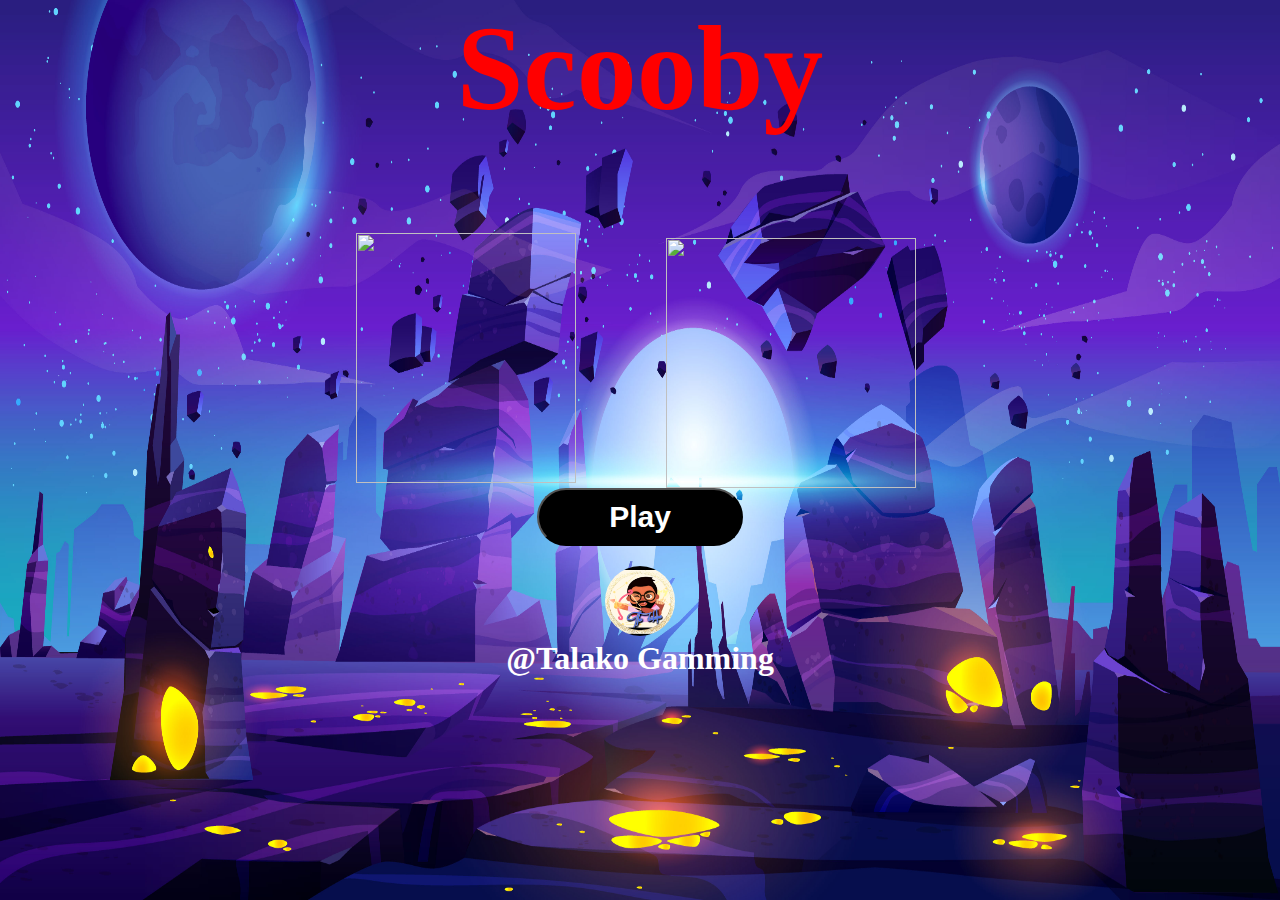
==== index.html @ c8f859a7 "allmost done" ====
<!DOCTYPE html>
<html lang="en">

<head>
    <meta charset="UTF-8">
    <meta http-equiv="X-UA-Compatible" content="IE=edge">
    <meta name="viewport" content="width=device-width, initial-scale=1.0">
    <title>Scooby</title>
    <link rel="stylesheet" href="style.css">
    <script src="gameJS.js"></script>
</head>

<body>
    <div class="main">

        <div class="titles">
            <h1>Scooby</h1>
        </div>
        <div class="charater1">
            <img src="https://c.tenor.com/x5eQ3XN_bEwAAAAi/cat-run.gif" width="220" height="250">
        </div>
        <div class="charater2">
            <img src="https://c.tenor.com/0WYfrRki370AAAAi/cat-bunny.gif" width="250" height="250">
        </div>

        <div class="play">
            <a href="main.html" target="_blank"><button type="button">Play</button></a>
        </div>

        <div class="foot">
            <P><img src="talako.jpg">
            <h1>@Talako Gamming</h1>
            </P>
        </div>
    </div>
</body>

</html>
---- style.css ----
*{
    margin: 0;
    padding: 0%;
}

.main{
    background-image: url('mainbg.jpg');
    background-size: 100vw 100vh;
    background-repeat: no-repeat;
    width: 100%;
    height: 100vh;
}

.titles{
    position: relative;
    font-size: 60px;
    font-weight: bolder;
    color: red;
    text-align: center;
}

.charater1{
    max-width: 280px;
    background-size: cover;
    background-repeat: no-repeat;
    position: absolute;
    margin-top: 95px;
    right: 55%;
}

.charater2{
    max-width: 280px;
    background-size: cover;
    background-repeat: no-repeat;
    position: absolute;
    margin-top: 100px;
    left: 52%;
}

button {
    font-size: 30px;
    font-weight: bolder;
    font-family: Arial, Helvetica, sans-serif;
    border-radius: 40px;
    cursor: pointer;
    padding: 10px 70px;
    position: relative;
    margin-top: 350px;
    background-color: black;
    color: white;
}

.play{
    text-align: center;
}

.foot img{
    border-radius: 100%;
    width: 70px;
    height: 70px;
}

.foot{
    margin-top: 20px;
    text-align: center;
    color: white;
}
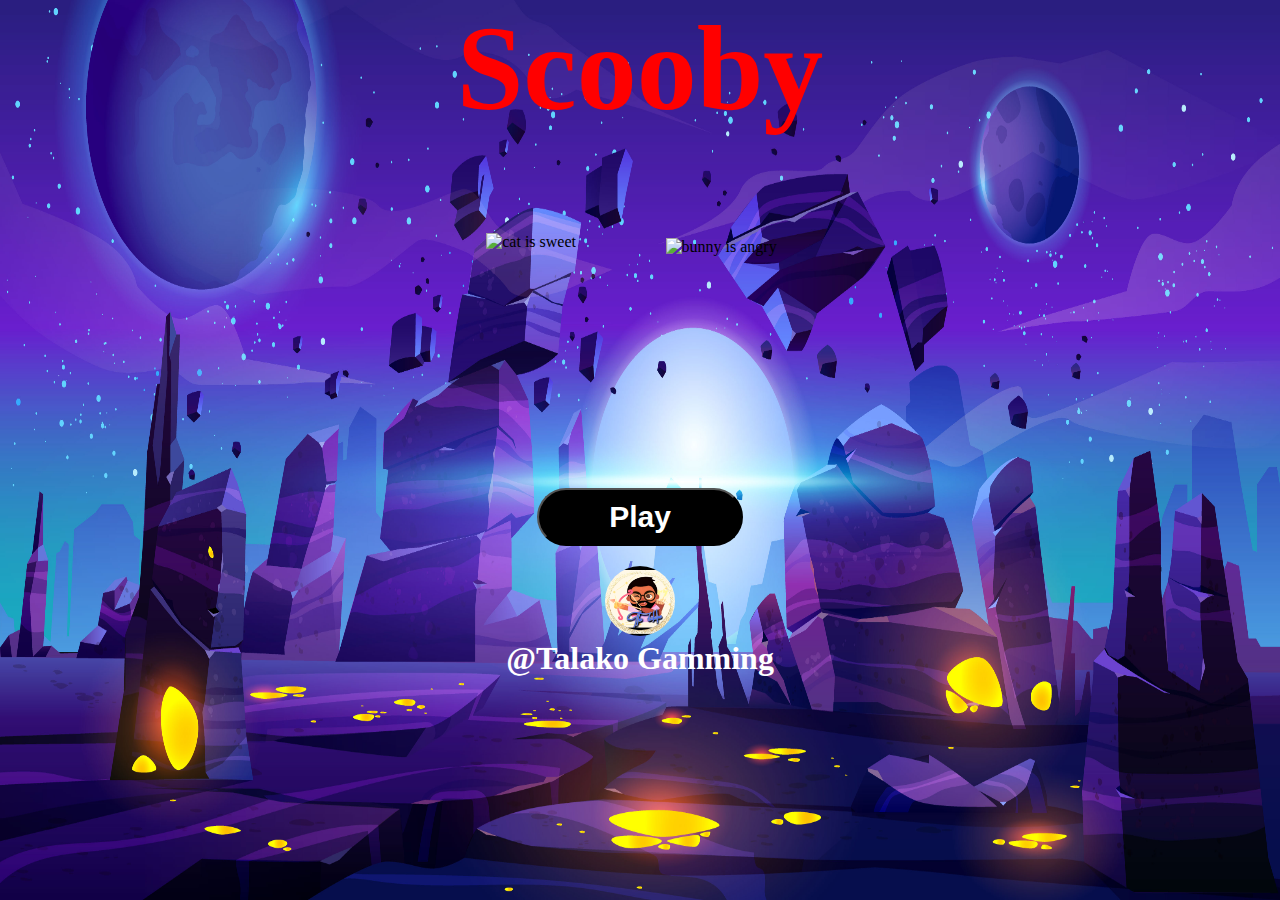
==== commit 2880204a: "responsiveness almost done index page" ====
--- a/index.html
+++ b/index.html
@@ -7,7 +7,7 @@
     <meta name="viewport" content="width=device-width, initial-scale=1.0">
     <title>Scooby</title>
     <link rel="stylesheet" href="style.css">
-    <script src="gameJS.js"></script>
+
 </head>
 
 <body>
@@ -17,10 +17,10 @@
             <h1>Scooby</h1>
         </div>
         <div class="charater1">
-            <img src="https://c.tenor.com/x5eQ3XN_bEwAAAAi/cat-run.gif" width="220" height="250">
+            <img src="https://c.tenor.com/x5eQ3XN_bEwAAAAi/cat-run.gif" alt="cat is sweet">
         </div>
         <div class="charater2">
-            <img src="https://c.tenor.com/0WYfrRki370AAAAi/cat-bunny.gif" width="250" height="250">
+            <img src="https://c.tenor.com/0WYfrRki370AAAAi/cat-bunny.gif" alt="bunny is angry">
         </div>
 
         <div class="play">
--- a/style.css
+++ b/style.css
@@ -20,7 +20,6 @@
 }
 
 .charater1{
-    max-width: 280px;
     background-size: cover;
     background-repeat: no-repeat;
     position: absolute;
@@ -28,13 +27,23 @@
     right: 55%;
 }
 
+.charater1 img {
+    width: 220px;
+    height: 250px;
+}
+
+
 .charater2{
-    max-width: 280px;
     background-size: cover;
     background-repeat: no-repeat;
     position: absolute;
     margin-top: 100px;
     left: 52%;
+}
+
+.charater2 img {
+    width: 250px;
+    height: 250px;
 }
 
 button {
@@ -65,3 +74,70 @@
     text-align: center;
     color: white;
 }
+
+@media screen and (max-width:680px),
+screen and (max-height:320px) {
+
+    .main{
+        background-size: 100vw 100vh;
+        background-repeat: no-repeat;
+        width: 100%;
+        height: 100vh;
+    }
+    
+    .titles{
+        font-size: 30px;
+    }
+    
+    .charater1{
+        background-size: cover;
+        background-repeat: no-repeat;
+        position: absolute;
+        margin-top: 15px;
+        right: 55%;
+    }
+    
+    .charater2{
+        background-size: cover;
+        background-repeat: no-repeat;
+        position: absolute;
+        margin-top: 20px;
+        left: 52%;
+    }
+
+    .charater1 img {
+        width: 100px;
+        height: 90px;
+    }
+
+    .charater2 img {
+        width: 100px;
+        height: 90px;
+    }
+    
+    button {
+        font-size: 15px;
+        margin-top: 120px;
+        padding: 5px 30px;
+        left: -5px;
+        background-color: black;
+        color: white;
+    }
+    
+    .foot img{
+        margin-top: -10px;
+        margin-left: -240px;
+        width: 50px;
+        height: 50px;
+    }
+    
+    .foot h1{
+        left: -5px;
+        margin-top: -37px;
+        font-size: 20px;
+        text-align: center;
+        color: white;
+    }
+
+
+}